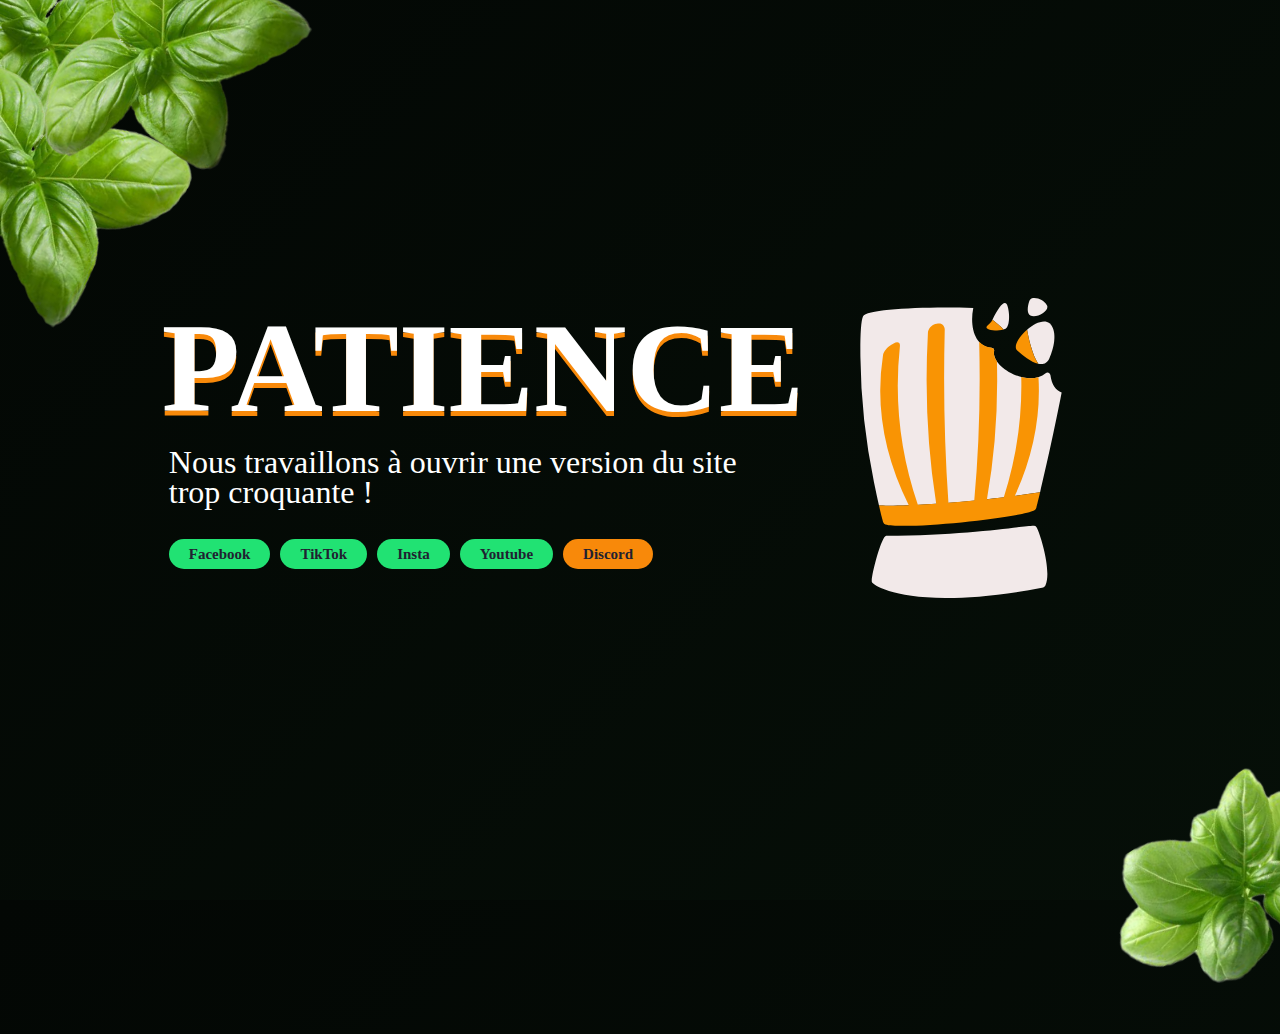
==== index.html @ 63d545fa "Fixed img metatatgs" ====
<!DOCTYPE html>
<html lang="fr">
<head>
    <link rel="apple-touch-icon" sizes="57x57" href="/media/images/logos/apple-icon-57x57.png">
    <link rel="apple-touch-icon" sizes="60x60" href="/media/images/logos/apple-icon-60x60.png">
    <link rel="apple-touch-icon" sizes="72x72" href="/media/images/logos/apple-icon-72x72.png">
    <link rel="apple-touch-icon" sizes="76x76" href="/media/images/logos/apple-icon-76x76.png">
    <link rel="apple-touch-icon" sizes="114x114" href="/media/images/logos/apple-icon-114x114.png">
    <link rel="apple-touch-icon" sizes="120x120" href="/media/images/logos/apple-icon-120x120.png">
    <link rel="apple-touch-icon" sizes="144x144" href="/media/images/logos/apple-icon-144x144.png">
    <link rel="apple-touch-icon" sizes="152x152" href="/media/images/logos/apple-icon-152x152.png">
    <link rel="apple-touch-icon" sizes="180x180" href="/media/images/logos/apple-icon-180x180.png">
    <link rel="icon" type="image/png" sizes="192x192"  href="/media/images/logos/android-icon-192x192.png">
    <link rel="icon" type="image/png" sizes="32x32" href="/media/images/logos/favicon-32x32.png">
    <link rel="icon" type="image/png" sizes="96x96" href="/media/images/logos/favicon-96x96.png">
    <link rel="icon" type="image/png" sizes="16x16" href="/media/images/logos/favicon-16x16.png">
    <link rel="manifest" href="/media/images/logos/manifest.json">
    <meta name="msapplication-TileColor" content="#ffffff">
    <meta name="msapplication-TileImage" content="/media/images/logos/ms-icon-144x144.png">
    <meta name="theme-color" content="#ffffff">
    <link rel="stylesheet" type="text/css" href="css/app.css">
    <meta charset="UTF-8">
    <meta http-equiv="X-UA-Compatible" content="IE=edge">
    <meta name="viewport" content="width=device-width, initial-scale=1.0"> 
    <title>Crokli</title>
    <meta name="title" content="Crokli">
    <meta name="description" content="Nous travaillons à ouvrir une version du site trop croquante!">
    <!-- Open Graph / Facebook -->
    <meta property="og:type" content="website">
    <meta property="og:url" content="https://crok.li/">
    <meta property="og:title" content="Crokli">
    <meta property="og:description" content="Nous travaillons à ouvrir une version du site trop croquante!">
    <meta property="og:image" content="media/images/logo-crokli-light-orange.png">
    <!-- Twitter -->
    <meta property="twitter:card" content="summary_large_image">
    <meta property="twitter:url" content="https://crok.li/">
    <meta property="twitter:title" content="Crokli">
    <meta property="twitter:description" content="Nous travaillons à ouvrir une version du site trop croquante!">
    <meta property="twitter:image" content="media/images/logo-crokli-light-orange.png">
</head>
<body>
    <main>
        <div class="site-wrapper">
            <section>
                <div class="catcheye">
                    <h1>Patience</h1>
                    <p>Nous travaillons à ouvrir une version du site trop croquante !</p>
                </div>
                <aside>
                    <a class="liens" href="https://www.facebook.com/crokli" target="_blank">Facebook</a>
                    <a class="liens"href="https://www.tiktok.com/@crok.li?" target="_blank">TikTok</a>
                    <a class="liens" href="https://www.instagram.com/crok.li/" target="_blank">Insta</a>
                    <a class="liens"href="https://www.youtube.com/channel/UCXzzLOxm6YuPT7BwgODJ2Xg" target="_blank">Youtube</a>
                    <a class="liensdis" href="https://discord.gg/UbzgKsYV2X" target="_blank">Discord</a>
                </aside>    
            </section>
            <div id="logo">
                <img src="media/images/logo-crokli-light-orange.svg" alt="logo crokli"/>
            </div> 
        </div>
    </main>  
    <div class="basilic">
        <img src="media/images/basilic2.png" alt="basilic"/>
    </div> 
    <div class="basilic1">
        <img src="media/images/basilic1.png" alt="basilic"/>
    </div>
    <div class="basilic2">
        <img src="media/images/basilic1.png" alt="basilic"/>
    </div>  
    <div class="basilic3">
        <img src="media/images/basilic1.png" alt="basilic"/>
    </div>
</body>
</html>
---- css/app.css ----
body {
    background: linear-gradient(135deg, rgba(3,7,4,1) 0%, rgba(6,15,8,1) 100%);
    color: white;
    font-family: 'Work Sans';
    width: 100%;
    margin: 0;
    padding: 0;
    border: 0;
    min-height: 100vh;
    overflow: hidden; /*sans barre pour scroller*/
}

@media screen and (max-width: 1000px) {
    body {
         overflow:auto; 
    }
    .basilic {
        width: 50%;
    }

    .site-wrapper {
        flex-direction: column-reverse;
    }
    
    
    .catcheye h1 {
        font-size: 40px;
    }

    .catcheye p {
        font-size: 18px;
        width: 100%;
    }
     .liens {
         font-size: 30px;
    }
     .liensdis {
         font-size: 10px;
    }
}

main {
    margin: 0;
    padding: 0;
    border: 0;
    z-index: 20; /*profondeur*/
    width: 100%;
}

.site-wrapper {
    display: flex;
    align-items: center;
    justify-content: center;
    width: 100vw;
    height: 100vh;
    overflow: hidden;
}

section {
    display: flex;
    flex-direction: column;
    width: auto;
    margin: 0;
    padding: 0;
    border: 0; 
} 

#logo {
    width: 300px;
}
h1 {
    text-transform: uppercase;
    font-size: 128px;
    text-shadow: #F8890A 0px 5px;
    margin: 32px 0;
    position: relative;
    left: -7px;
}
.liens {
    text-decoration: none;
    font-family: 'Work Sans';
    font-size: 21px;
    display: inline-block;   
    padding: 5px 20px;
    outline: 0;
    border-radius: 15px;
    background-color: #21e273;
    color: #202131;
    font-style: normal;
    font-weight: 800;
    font-size: 15px;
    line-height: 20px;
    margin: 0 10px 10px 0;
    white-space: nowrap;
}
.liensdis {
    text-decoration: none;
    font-family: 'Work Sans';
    font-size: 21px;
    display: inline-block;   
    padding: 5px 20px;
    outline: 0;
    border-radius: 15px;
    background-color: #F8890A;
    color: #202131;
    font-style: normal;
    font-weight: 800;
    font-size: 15px;
    line-height: 20px;
    margin: 0 10px 10px 0;
    white-space: nowrap;

}

.catcheye {
    display: flex;
    align-content: flex-start;
    justify-content: left;
    flex-direction: column;
    width: 100%;
    height: 100%;
    margin: 0;
    padding: 0;
    border: 0;
    line-height: 30px;
}  

p {
    width: 600px;
    font-size: 32px;
}
 
aside {
    display: flex;
}

.basilic {
    position: absolute;
    bottom: -100px;
    right: 0;
    transform: scale3d(0.8, 0.8, 0.8) translate3d(200px, 90px, 0);
}

.basilic1 {
    position: absolute;
    left: 0;
    top: 0px;
    transform: scale3d(0.7, 0.7, 1) translate3d(-300px, -240px, 0);
}

.basilic2 {
    position: absolute;
    left: 0;
    top: 0;
    transform: scale3d(0.7, 0.7, 1) translate3d(-100px, -250px, 0) rotate(-90deg);
    z-index: 10;
}

.basilic3 {
    position: absolute;
    left: 0;
    top: 0;
    transform: scale3d(0.7, 0.7, 1) translate3d(-320px, -50px, 0);
}
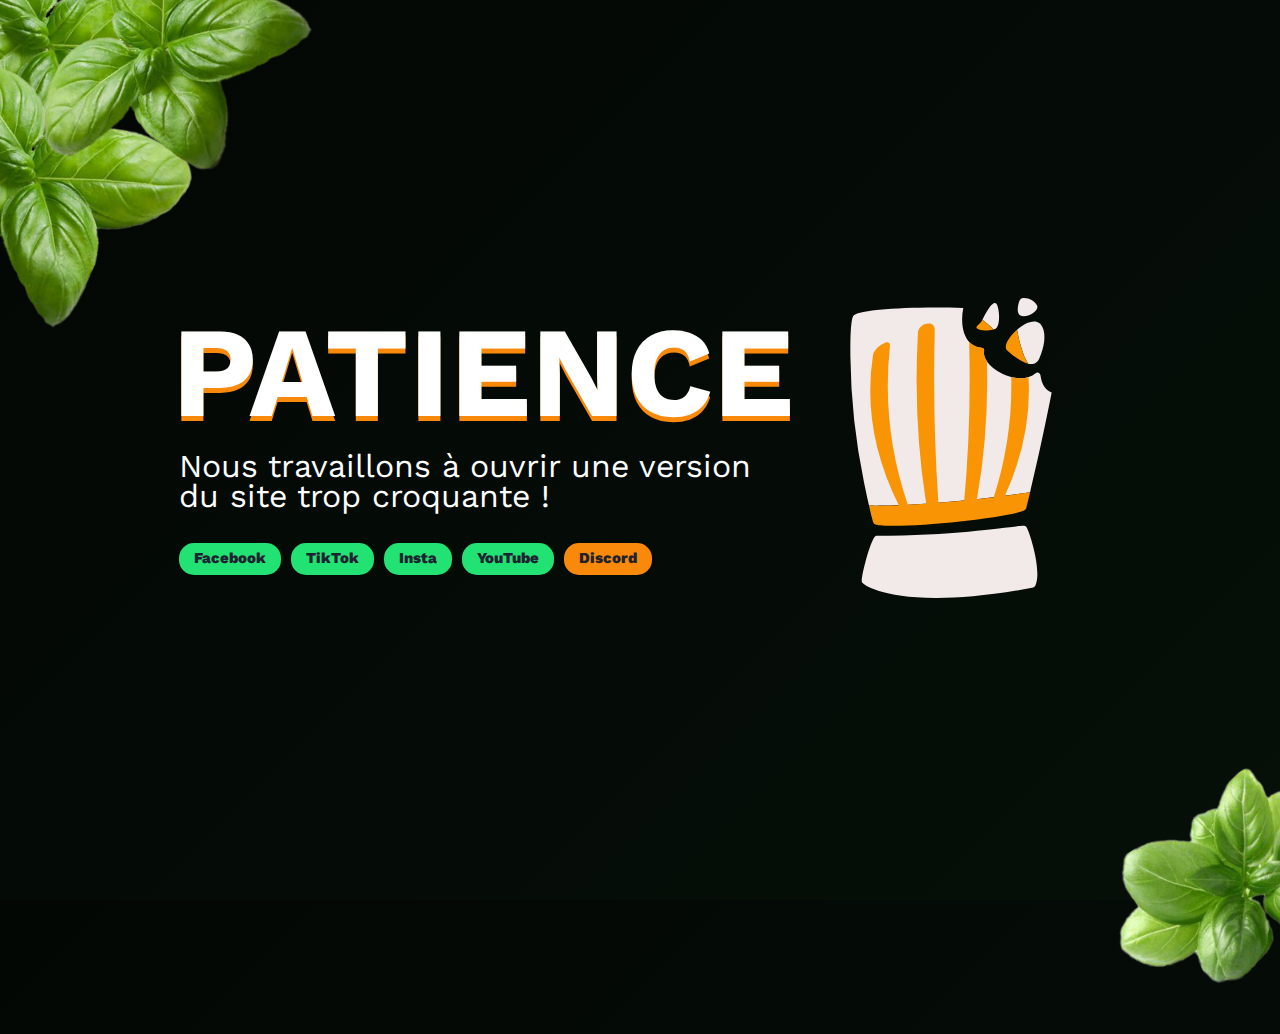
==== commit cf393d6d: "🚑  Fixed responsive" ====
--- a/index.html
+++ b/index.html
@@ -1,6 +1,16 @@
 <!DOCTYPE html>
 <html lang="fr">
 <head>
+    <!-- Font declarations -->
+    <link rel="preconnect" href="https://fonts.googleapis.com">
+    <link rel="preconnect" href="https://fonts.gstatic.com" crossorigin>
+    <link href="https://fonts.googleapis.com/css2?family=Work+Sans:wght@100;800&display=swap" rel="stylesheet">
+    
+    <!-- Styles -->
+    <link rel="stylesheet" type="text/css" href="css/normalize.css">
+    <link rel="stylesheet" type="text/css" href="css/app.css">
+
+    <!-- Favicons -->
     <link rel="apple-touch-icon" sizes="57x57" href="/media/images/logos/apple-icon-57x57.png">
     <link rel="apple-touch-icon" sizes="60x60" href="/media/images/logos/apple-icon-60x60.png">
     <link rel="apple-touch-icon" sizes="72x72" href="/media/images/logos/apple-icon-72x72.png">
@@ -18,25 +28,30 @@
     <meta name="msapplication-TileColor" content="#ffffff">
     <meta name="msapplication-TileImage" content="/media/images/logos/ms-icon-144x144.png">
     <meta name="theme-color" content="#ffffff">
-    <link rel="stylesheet" type="text/css" href="css/app.css">
-    <meta charset="UTF-8">
-    <meta http-equiv="X-UA-Compatible" content="IE=edge">
-    <meta name="viewport" content="width=device-width, initial-scale=1.0"> 
-    <title>Crokli</title>
+    
+    <!-- SEO -->
     <meta name="title" content="Crokli">
     <meta name="description" content="Nous travaillons à ouvrir une version du site trop croquante!">
+    
     <!-- Open Graph / Facebook -->
     <meta property="og:type" content="website">
     <meta property="og:url" content="https://crok.li/">
     <meta property="og:title" content="Crokli">
     <meta property="og:description" content="Nous travaillons à ouvrir une version du site trop croquante!">
     <meta property="og:image" content="media/images/logo-crokli-light-orange.png">
+    
     <!-- Twitter -->
     <meta property="twitter:card" content="summary_large_image">
     <meta property="twitter:url" content="https://crok.li/">
     <meta property="twitter:title" content="Crokli">
     <meta property="twitter:description" content="Nous travaillons à ouvrir une version du site trop croquante!">
     <meta property="twitter:image" content="media/images/logo-crokli-light-orange.png">
+
+    <!-- Classical meta tags -->
+    <meta charset="UTF-8">
+    <meta http-equiv="X-UA-Compatible" content="IE=edge">
+    <meta name="viewport" content="width=device-width, initial-scale=1.0">
+    <title>Crokli</title>
 </head>
 <body>
     <main>
@@ -46,30 +61,32 @@
                     <h1>Patience</h1>
                     <p>Nous travaillons à ouvrir une version du site trop croquante !</p>
                 </div>
-                <aside>
-                    <a class="liens" href="https://www.facebook.com/crokli" target="_blank">Facebook</a>
-                    <a class="liens"href="https://www.tiktok.com/@crok.li?" target="_blank">TikTok</a>
-                    <a class="liens" href="https://www.instagram.com/crok.li/" target="_blank">Insta</a>
-                    <a class="liens"href="https://www.youtube.com/channel/UCXzzLOxm6YuPT7BwgODJ2Xg" target="_blank">Youtube</a>
-                    <a class="liensdis" href="https://discord.gg/UbzgKsYV2X" target="_blank">Discord</a>
+                <aside class="social-links">
+                    <a class="liens" href="https://www.facebook.com/crokli" target="_blank"><span data-q="Facebook">Facebook</span></a>
+                    <a class="liens"href="https://www.tiktok.com/@crok.li?" target="_blank"><span data-q="TikTok">TikTok</span></a>
+                    <a class="liens" href="https://www.instagram.com/crok.li/" target="_blank"><span data-q="Insta">Insta</span></a>
+                    <a class="liens"href="https://www.youtube.com/channel/UCXzzLOxm6YuPT7BwgODJ2Xg" target="_blank"><span data-q="YouTube">YouTube</span></a>
+                    <a class="liens liensdis" href="https://discord.gg/UbzgKsYV2X" target="_blank"><span data-q="Discord">Discord</span></a>
                 </aside>    
             </section>
             <div id="logo">
                 <img src="media/images/logo-crokli-light-orange.svg" alt="logo crokli"/>
             </div> 
         </div>
-    </main>  
-    <div class="basilic">
-        <img src="media/images/basilic2.png" alt="basilic"/>
-    </div> 
-    <div class="basilic1">
-        <img src="media/images/basilic1.png" alt="basilic"/>
-    </div>
-    <div class="basilic2">
-        <img src="media/images/basilic1.png" alt="basilic"/>
-    </div>  
-    <div class="basilic3">
-        <img src="media/images/basilic1.png" alt="basilic"/>
+    </main>
+    <div class="top-basilic">
+        <div class="basilic">
+            <img src="media/images/basilic2.png" alt="basilic"/>
+        </div> 
+        <div class="basilic1">
+            <img src="media/images/basilic1.png" alt="basilic"/>
+        </div>
+        <div class="basilic2">
+            <img src="media/images/basilic1.png" alt="basilic"/>
+        </div>  
+        <div class="basilic3">
+            <img src="media/images/basilic1.png" alt="basilic"/>
+        </div>
     </div>
 </body>
 </html>
--- a/css/app.css
+++ b/css/app.css
@@ -1,3 +1,7 @@
+* {
+    box-sizing: border-box;
+}
+
 body {
     background: linear-gradient(135deg, rgba(3,7,4,1) 0%, rgba(6,15,8,1) 100%);
     color: white;
@@ -8,35 +12,7 @@
     border: 0;
     min-height: 100vh;
     overflow: hidden; /*sans barre pour scroller*/
-}
-
-@media screen and (max-width: 1000px) {
-    body {
-         overflow:auto; 
-    }
-    .basilic {
-        width: 50%;
-    }
-
-    .site-wrapper {
-        flex-direction: column-reverse;
-    }
-    
-    
-    .catcheye h1 {
-        font-size: 40px;
-    }
-
-    .catcheye p {
-        font-size: 18px;
-        width: 100%;
-    }
-     .liens {
-         font-size: 30px;
-    }
-     .liensdis {
-         font-size: 10px;
-    }
+    font-size: 16px;
 }
 
 main {
@@ -54,6 +30,7 @@
     width: 100vw;
     height: 100vh;
     overflow: hidden;
+    padding: 48px;
 }
 
 section {
@@ -66,7 +43,8 @@
 } 
 
 #logo {
-    width: 300px;
+    max-width: 300px;
+    width: 100%;
 }
 h1 {
     text-transform: uppercase;
@@ -76,12 +54,18 @@
     position: relative;
     left: -7px;
 }
+
+aside.social-links {
+    display: flex;
+    align-items: flex-start;
+}
+
 .liens {
+    position: relative;
     text-decoration: none;
-    font-family: 'Work Sans';
     font-size: 21px;
-    display: inline-block;   
-    padding: 5px 20px;
+    display: inline;
+    padding: 0.5em 1em;
     outline: 0;
     border-radius: 15px;
     background-color: #21e273;
@@ -89,27 +73,39 @@
     font-style: normal;
     font-weight: 800;
     font-size: 15px;
-    line-height: 20px;
-    margin: 0 10px 10px 0;
+    margin-right: 10px;
     white-space: nowrap;
-}
+    transition: backgroundColor 0.5s ease-in-out;
+    overflow: hidden;
+}
+
+.liens:hover {
+    background-color: #35f384;
+}
+
 .liensdis {
-    text-decoration: none;
-    font-family: 'Work Sans';
-    font-size: 21px;
-    display: inline-block;   
-    padding: 5px 20px;
-    outline: 0;
-    border-radius: 15px;
     background-color: #F8890A;
-    color: #202131;
-    font-style: normal;
-    font-weight: 800;
-    font-size: 15px;
-    line-height: 20px;
-    margin: 0 10px 10px 0;
-    white-space: nowrap;
-
+}
+
+.liensdis:hover {
+    background-color: #fb951f;
+}
+
+.liens span {
+    display: block;
+    transition: transform .3s cubic-bezier(0,.99,.57,1.46);
+}
+
+.liens span::after {
+    content: attr(data-q);
+    position: absolute;
+    top: 50%; left: 50%;
+    transform: translate3d(-50%, 100%, 0);
+    color: white;
+}
+
+.liens:hover span {
+    transform: translate3d(0, -150%, 0);
 }
 
 .catcheye {
@@ -163,3 +159,56 @@
     transform: scale3d(0.7, 0.7, 1) translate3d(-320px, -50px, 0);
 }
 
+@media screen and (max-width: 991px) {
+    body {
+         overflow-y:auto; 
+    }
+
+    #logo {
+        margin-bottom: 16px;
+        max-width: 250px;
+    }
+
+    .basilic {
+        display: none;
+    }
+
+    .top-basilic {
+        position: fixed;
+        top: 0; left: 0;
+        transform: scale3d(0.65, 0.65, 1);
+    }
+
+    .site-wrapper {
+        flex-direction: column-reverse;
+        padding: 16px;
+    }
+
+    section {
+        text-align: center;
+        width: 100%;
+    }
+
+    section aside {
+        display: flex;
+        flex-flow: row wrap;
+        justify-content: center;
+    }
+
+    .liens {
+        margin-bottom: 10px;
+    }
+    
+    .catcheye h1 {
+        width: 100%;
+        font-size: 2.8rem;
+        word-break: break-all;
+    }
+
+    .catcheye p {
+        font-size: 1.2rem;
+        width: 100%;
+        margin-top: 0;
+    }
+}
+
